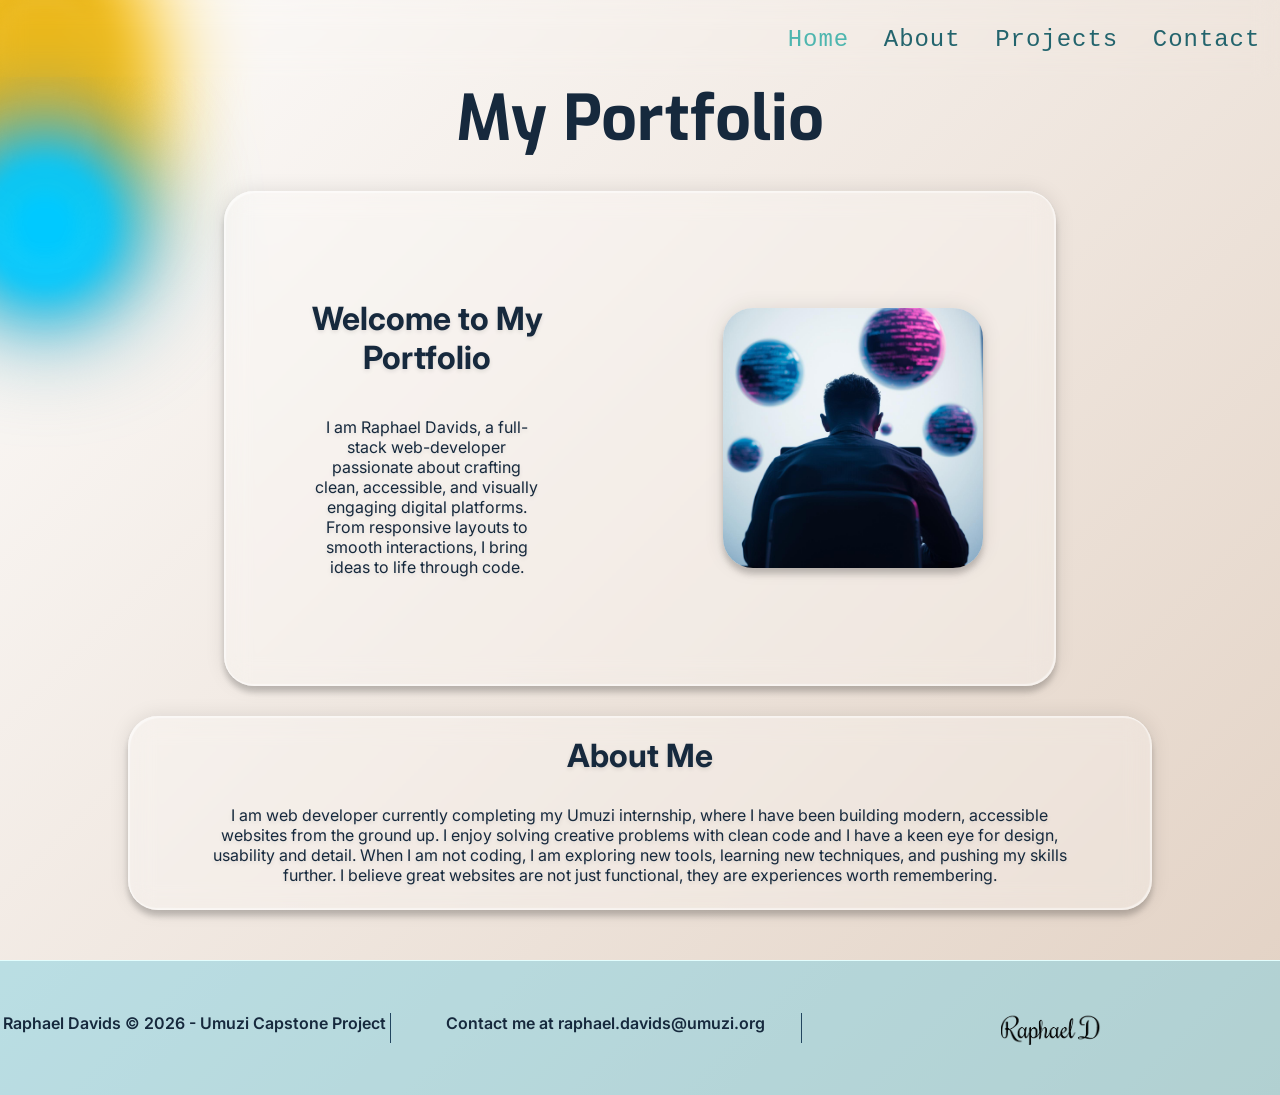
==== index.html @ e9decdb1 "All files as of 2026/04/01 -13h00" ====
<!doctype html>
<html lang="en">
  <head>
    <!-- Meta Tags -->
    <meta charset="UTF-8" />
    <meta name="viewport" content="width=device-width, initial-scale=1.0" />
    <meta
      name="description"
      content="Website portfolio template - A creative template showing a web developer crafting beautiful, functional digital designs"
    />
    <meta name="author" content="Raphael Davids" />

    <!-- Open Graph tags for social sharing -->
    <meta
      property="og:title"
      content="Raphael Davids | A website Portfolio Template"
    />
    <meta
      property="og:description"
      content="A template showcasing a creative web developer specialising in modern accesible websites"
    />
    <meta property="og:type" content="website" />

    <!-- Title and style links -->
    <title>Portfolio | Raphael Davids</title>
    <link rel="stylesheet" href="css/styles.css" />
  </head>
  <body>
    <!-- These divs are used only for background animation styling of orbs, only three are used to keep inline with the assignment requirements  -->
    <div class="orb-container" aria-hidden="true">
      <div class="orb" aria-hidden="true"></div>
      <div class="orb" aria-hidden="true"></div>
      <div class="orb" aria-hidden="true"></div>
    </div>
    <header>
      <nav aria-label="Main navigation">
        <ul role="list">
          <li>
            <a href="./index.html" class="active" aria-current="page">Home</a>
          </li>
          <li><a href="./about.html">About</a></li>
          <li><a href="./projects.html">Projects</a></li>
          <li><a href="./contact.html">Contact</a></li>
        </ul>
      </nav>
      <h1>My Portfolio</h1>
    </header>
    <main>
      <section class="hero glass">
        <h2>Welcome to My Portfolio</h2>
        <p>
          I am Raphael Davids, a full-stack web-developer passionate about
          crafting clean, accessible, and visually engaging digital platforms.
          From responsive layouts to smooth interactions, I bring ideas to life
          through code.
        </p>
        <img
          src="images/hero.jpg"
          alt="An image of an animated coder facing a laptop and floating code bubbles in the background"
        />
      </section>

      <section class="intro glass">
        <h2>About Me</h2>
        <p>
          I am web developer currently completing my Umuzi internship, where I
          have been building modern, accessible websites from the ground up. I
          enjoy solving creative problems with clean code and I have a keen eye
          for design, usability and detail. When I am not coding, I am exploring
          new tools, learning new techniques, and pushing my skills further. I
          believe great websites are not just functional, they are experiences
          worth remembering.
        </p>
      </section>
    </main>

    <footer>
      <p>Raphael Davids &copy; 2026 - Umuzi Capstone Project</p>
      <!-- Prettier ignore -->
      <a href="mailto:raphael.davids@umuzi.org">
        Contact me at raphael.davids@umuzi.org
      </a>
      <img src="./images/signature.png" alt="A signature of Raphael Davids" />
    </footer>
  </body>
</html>
---- css/styles.css ----
/* 
==========================
STYLESHEET FOR ALL PAGES 
==========================
*/

/*  FONT STYLING IMPORTS FROM GOOGLE FONTS */

@import url('https://fonts.googleapis.com/css2?family=Exo:ital,wght@0,100..900;1,100..900&family=Inter:ital,opsz,wght@0,14..32,100..900;1,14..32,100..900&display=swap');


/* ----------------------CSS ROOT PROPERTIES -----------------------------------*/
/* Root properties allows me to have a central place for basic styles like fonts and colors so that its easier to update my code and reduce repetitive code  */

:root {
    --color-bg: #e2fefe;
    --color-bg-linear: linear-gradient(135deg, #fdfcfb 0%, #e2d1c3 100%);

    --color-surface: #defcfc;
    --color-surface-alt: #79d1e2;
    --color-border: #22455f;
    --color-text: #16293D;
    --color-text-light: #9a9590;
    --color-accent: #4eb6af;
    --color-accent-dark: #23646d;
    --color-white: #f5f2eb;
    --color-alt: #ddbe7d;
    --color-error: #d9534f;
    --color-box-shadow: #010100;

    --glass-bg: rgb(255,255,255,0.25);
    --glass-bg-hover: rgba(36, 34, 32, 0.6);
    --glass-border: rgba(201, 168, 76, 0.15);
    --glass-border-hover: rgba(201,168, 76, 0.35);
    --glass-blur: blur(12px);
    --glass-shadow: 0 6px 6px rgb(0 0 0 / 20%), 0 0 20px rgb(0 0 0 / 10%);
    --glass-text-shadow: 0 2px 4px rgb(0 0 0 / 10%);


    --font-heading: "Exo", sans-serif;
    --font-body: "Inter", sans-serif;
    --font-mono: monospace;

}

/* CSS RESET & BASE STYLING */
/* Used to reset the styling to default so that it may be the same on all browsers */

*, *::after, *::before {
    box-sizing: border-box;
    margin: 0;
    padding: 0;
}

/* Scroll-Behaviour added for smooth anchor link navigation currently only on form submit  */
html{
    scroll-behavior: smooth;
    font-size: 16px;
}




body{
    background-image: var(--color-bg-linear);
    color: var(--color-text);
    font-family: var(--font-body);
    display: flex;
    flex-direction: column;
    min-height: 100vh;
    min-width: 300px;
}
/* Using a container with position fixed so that the orbs can move across the entire screen width and height and also overflow: hidden is used to prevent the orbs going off the screen and making the page extend further than what is intended. */
.orb-container{
    position: fixed;
    width: 100%;
    height: 100%;
    z-index: -5000;
    overflow: hidden;
}

.orb {
    width: 10vh;
    height: 10vh;
    border-radius: 50%;
    background: radial-gradient(circle, #00c9ff 0%, #00c9ff 60%, transparent 90%);
    box-shadow: 
            0 0 20px 20px #00c9ff, 
            0 0 60px 40px  #00c9ff,
            0 0 100px 60px  #55a6bd;

    filter: blur(10px);
    animation: orb-mover-1 35s alternate-reverse linear infinite  ;
}


.orb:nth-of-type(1) {
    width: 10vh;
    height: 10vh;
    border-radius: 50%;
    z-index: -5000;
    background: radial-gradient(circle, #e5b421 0%, #e5b421 60%, transparent 90%);
    box-shadow: 
            0 0 20px 20px #e5b421, 
            0 0 60px 40px  #e5b421,
            0 0 100px 60px  #ffc109;

    filter: blur(6px);
    animation: orb-mover-2 60s alternate-reverse linear infinite  ;
}

.orb:nth-of-type(2) {
    width: 10vh;
    height: 10vh;
    border-radius: 50%;
    z-index: -5000;
    background: radial-gradient(circle, #e5b421 0%, #e5b421 60%, transparent 90%);
    box-shadow: 
            0 0 20px 20px #e5b421, 
            0 0 60px 40px  #e5b421,
            0 0 100px 60px  #ffc109;

    filter: blur(6px);
    animation: orb-mover-3 30s alternate-reverse linear infinite  ;
}

@keyframes orb-mover-1 {
    0% { translate: 10vw 5vh;}
    15% { translate: 40vw 20vh;}
    30% { translate: 15vw 10vh;}
    45% { translate: 20vw 45vh;}
    60% { translate: 30vw 60vh;}
    75% { translate: 35vw 70vh;}
    90% { translate: 45vw 85vh;}
    100% { translate: 50vw 95vh;}
}

@keyframes orb-mover-2 {
    0% { translate: 80vw 15vh;}
    15% { translate: 50vw 5vh;}
    30% { translate: 20vw 30vh;}
    45% { translate: 65vw 55vh;}
    60% { translate: 10vw 75vh;}
    75% { translate: 45vw 60vh;}
    90% { translate: 75vw 85vh;}
    100% { translate: 15vw 95vh;}
}

@keyframes orb-mover-3 {
    0% { translate: 50vw 50vh;}
    15% { translate: 15vw 15vh;}
    30% { translate: 85vw 35vh;}
    45% { translate: 30vw 70vh;}
    60% { translate: 75vw 20vh;}
    75% { translate: 5vw 45vh;}
    90% { translate: 60vw 65vh;}
    100% { translate: 90vw 10vh;}
}


/* Using flex:1 so that <main> always fills out the entire space left over and footer is pushed to end */
main{
    flex: 1;
}

a{
    color: var(--color-text);
    text-decoration: none;
    font-family: var(--font-body);
}

h1 {
    font-family: var(--font-heading);
}

p {
    font-family: var(--font-body);
}




/* Defining glass look of containers so that I can just add the class where I need in the HTML */

.glass{
    position: relative;
    background: var(--glass-bg);
    backdrop-filter: var(--glass-blur);
    border: 1px rgba(201, 168 , 76, 0.15);
    box-shadow: 0 6px 6px rgb(0, 0 ,0 , 0.2), 0 0 20px rgba(0,0,0,0.1);
    text-shadow: var(--glass-text-shadow);
}

.glass::after {
    content: "";
    position: absolute;
    inset: 0;
    border-radius: inherit;
    box-shadow: inset 2px 2px 1px 0 rgba(255, 255, 255,0.5), inset -1px -1px 1px 1px rgb(255, 255, 255, 0.5);
    pointer-events: none;
  }

  /* pointer-events:none is used to allow click to propagate through the pseudo-element or else items in the overlay created by the pseudo-element wont be accessible */



/* ------------------------- HEADER & NAVIGATION ---------------------------------*/

 /* Small devices (Phones, 300px and up) - media query - for good responsiveness */
@media (min-width: 300px) {


 nav{
    position: sticky; 
    top: 0;
    z-index: 100;
    height: 8.5vh;
    backdrop-filter: var(--glass-blur);
    display: flex;
    justify-content: center;

 }

/* position: sticky is used to keep the nav bar at the top and a blur effect is used to blur content behind the nav bar */

 nav ul{
    display: flex;
    justify-content: space-evenly;
    align-items: center;
    min-width: 40vw;
    max-width: 80vw;
    list-style: none;
    font-size: 3.5vw;
    
 }

 nav ul a{
    color: var(--color-accent-dark);
    border-radius: 15px;
    transition: all 250ms ease-in-out;
    padding: 10px 15px;
    letter-spacing: 0.04em;
    font-family: var(--font-mono);
 }



 nav ul a:hover{
    color: var(--color-white);
    background-color: var(--color-surface-alt);
 }



 .active{
    color: var(--color-accent);

 }



 h1{
    text-align: center;
    font-size: 7Vh;
 }
 
}

/* Medium devices (tablets, 768px and up) - media query - for good responsiveness  */
@media (min-width: 768px) {

 nav{
    justify-content: flex-end;
    }
 nav ul{
    max-width: 50vw;
    font-size: 1.5rem;
    margin-right: 8vw;
    
 }
}

/* Large devices (desktops, 992px and up) - media query - for good responsiveness  */
@media (min-width: 992px) {

 nav ul{
    margin-right: 0;
    
 }
}



  



/* ----------------------------------- INDEX HTML -------------------------------------------- */

 /* Small devices (Phones, 300px and up) - media query - for good responsiveness */
@media (min-width: 300px) {
 .hero{
    display: grid;
    grid-template-columns: 1fr;
    grid-template-rows: repeat(3, auto);
    width: 75%;
    margin: 30px auto;
    height: auto;
    border-radius: 30px;
    gap: 20px;
 }


 .hero h2{
    grid-row: 1/2;
    padding-top: 20px;
    font-size: 2rem;
    text-align: center;
    width: 60%;
    align-self: center;
    justify-self: center;
 }

 .hero p {
    grid-row: 3/4;
    text-align: center;
    padding-bottom: 20px;
    width: 50%;
    align-self: center;
    justify-self: center;
    
 }

 .hero img {
    grid-row: 2/3;
    width: 64%;
    border-radius: 30px;
    box-shadow: var(--glass-shadow);
    transition: all 200ms ease-in-out;
    align-self: center;
    justify-self: center;
 }

 .hero img:hover{
    transform: rotate(10deg) translateY(-25px);
    cursor: pointer;
    z-index: -5;
 }


 .intro{
    width: 80%;
    display: flex;
    flex-direction: column;
    align-items: center;
    justify-content: center;
    gap: 10px;
    min-height: 18vh;
    margin: 10px auto;
    border-radius: 30px;

 }

 .intro h2{
    font-size: 2rem;
    text-align: center;
    margin: 20px 0;
 }

 .intro p{
    width: 85%;
    margin-bottom: 25px;
    text-align:center;
 }
 
}

/* Medium devices (tablets, 768px and up) - media query - for good responsiveness  */
@media (min-width: 768px) {
 .hero{
    display: grid;
    grid-template-columns: 1fr 1fr;
    grid-template-rows: repeat(4, 1fr);
    width: 65%;
    height: 55vh;
 }


 .hero h2{
    grid-column: 1/1;
    grid-row: 2/3;
    text-align: center;
    width: 60%;
 }

 .hero p {
    grid-column: 1/1;
    grid-row: 3/4;
    text-align: center;
    padding: 20px;
    width: 65%;
 }

 .hero img {
    grid-column: 2/3;
    grid-row: 1/5;
    min-width: 220px;
    max-width: 90%;
 }
}
  


/* --------------------------------------ABOUT.HTML ------------------------------------------------------- */

 /* Small devices (Phones, 300px and up) - media query - for good responsiveness */
@media (min-width: 300px) {
    
 .about-main{
    width: 75%;
    height: auto;
    margin: 30px auto;
    border-radius: 30px;
    padding-bottom: 30px;
    display: grid;
    grid-template-columns: 1fr;
    grid-template-rows: repeat(3, auto);
    align-content: center;
    gap: 10px;
 }

 .about-main h2{
    text-align: center;
    font-size:2.2rem;
    margin: 1vh;
    grid-row: 1/2;
 }

 .about-main img{
    grid-row: 2/3;
    width: 60%;
    object-fit: cover;
    border-radius: 20px;
    justify-self: center;
    align-self: center;
 }

 .about-main p{
    text-align: center;
    width: 70%;
    font-size:1rem;
    padding-top: 0.5vh;
    grid-row: 3/4;
    justify-self:  center;
 }

 .about-skills{
    width: 85%;
    margin: 30px auto;
    padding: 20px;
    border-radius: 30px;
    padding-bottom: 30px;
 }

 .about-skills h2{
    text-align: center;
    font-size:2.2rem;
    margin: 1vh;
 }

 /* Get the table to display and behave like a block elements so that flex properties can be used */

 #table{
    display: block;
    
 }       

 #table{
    margin: 50px auto;
    table-layout: fixed;
    width: 80%;
    text-align: center;
    border-collapse: separate;
    border-spacing: 10px;

    border-radius: 30px;
 }

 tr {
    display: flex;
    flex-wrap: wrap;
    justify-content: center;
    gap: 10px;
    margin-bottom: 10px;
 }

 th{
    padding: 30px 0 10px 0;
    font-size: 1.8rem;
 }


 td{
    flex: 1 1 auto;
    min-width: 120px;
    padding: 10px 30px;
 }


 .table-card{
    position: relative;
    height: 140px;
    border-radius: 20px;
    box-shadow: inset 4px 4px 8px rgba(26, 35, 50, 0.06), 
                inset -4px -4px 8px rgba(255, 255, 255, 0.9);
    padding: 10px;
    transition: all ease-in-out 250ms;
 }

 .table-card:hover{
    cursor: pointer;
    fill:#12fff7;
    box-shadow: inset -4px -4px 12px rgba(26, 35, 50, 0.06),
                inset 1px 1px 8px rgba(122, 244, 255, 0.9),
                inset 4px 4px 12px rgba(255, 255, 255, 0.9),
                inset -4px -4px 8px rgba(122, 244, 255, 0.9);

 } 

 /* Used a div here as my positioning context as using position:relative on the td elements are not providing reliable results in getting my images to change on the same position */

 .inner-table-card{
    position: relative;
    display: flex;
    flex-direction: column;
    align-items: center;
    justify-content: center;
    height: 100%;
 }

 #table img{
    height: 80px;
    display: block;
    margin: 0 auto ;

 }

 #table .table-card .icon-hovered{
    height: 60px;
 }

 .table-card .icon-static{
    opacity: 1;
    visibility: visible;
    transition: all 50ms ease-in-out;
 }

 .table-card .icon-hovered{
    position: absolute;
    top: 60%;
    left: 50%;
    transform: translate(-50%, -50%);
    opacity: 0;
    visibility: hidden;
    transition: all 50ms ease-in-out;
 }
 /* Position absolute used so that the .hovered element can occupy the same space in the document flow as .static for the transition effect */




 .table-card:hover .icon-hovered{
    opacity: 1;
    visibility: visible;
 }

 .table-card:hover .icon-static{
    opacity: 0;
    visibility: hidden;
 }
}

/* Medium devices (tablets, 768px and up) - media query - for good responsiveness  */
@media (min-width: 768px) {
 .about-main{
    max-height: 65vh;
    grid-template-columns: repeat(2, 1fr);
    grid-template-rows: repeat(5, 1fr);

 }

 .about-main h2{
    grid-column: 1/2;
    grid-row: 2/3;
    align-self: flex-end;
 }

 .about-main p{
    padding-top: 0.5vh;
    grid-column: 1/2;
    grid-row: 3/4;
    justify-self:  center;
  }

 .about-main img{
    grid-column: 2/3;
    grid-row: 1/7;
    width: 75%;
    max-height: 90%;
    justify-self: center;
    align-self: center;
 }

}
  


/* -------------------------------------PROJECTS HTML ----------------------------------------------------- */
/* Flex wrap and min-width handle the responsiveness of my project cards, so no media queries needed */
.projects{
    display: flex;
    width: 80%;
    min-height: 60vh;
    flex-wrap: wrap;
    gap: 20px;
    margin: 30px auto;
    justify-content: center;
    align-items: stretch;
}

.project-card {
    display: flex;
    flex-direction: column;
    padding: 20px;
    border-radius: 20px;
    min-width: 300px;
    min-height: 400px;
    max-width: 30%;
    transition: all 250ms ease-in-out;
}

.project-card:hover{
    cursor: pointer;
    scale: 1.05;
}

.project-card:hover h2{
    color: var(--color-accent);
}

.project-card h2{
    font-size: 1.8rem;
    padding-bottom: 20px;
    transition: all 250ms ease-in-out;


}


.project-card .hovered{
    position: absolute;
    left: 20px;
    opacity: 0;
    visibility: hidden;
    transition: all 450ms ease-in-out;

}
/* Position absolute used so that the .hovered element can occupy the same space in the document flow as .static for the transition effect */


.project-card:hover .static{

    opacity: 1;
    visibility: visible;
    transition: all 250ms ease-in-out;
}
.project-card:hover .hovered{
    opacity: 1;
    visibility: visible;
}

.project-card:hover .static{
    opacity: 0;
    visibility: hidden;
}


.project-card img{
    width: 105%;
    height: 50%;
    object-fit: fill;
    align-self: center;
    border-radius: 5px;
    box-shadow: var(--glass-shadow);
}

.project-card p{
    text-align: center;
    margin-top: 40px;
    text-wrap: wrap;
}




/* ----------------------------------- CONTACT HTML -------------------------------------------- */

 /* Small devices (Phones, 300px and up) - media query - for good responsiveness */
@media (min-width:300px) {


 
.contact{
    display: grid;
    grid-template-columns: 1fr;
    grid-template-rows: auto auto auto auto;
    width: 80%;
    margin: 0  auto 2vh;
    height: auto;
    border-radius: 30px;
    margin-top: 25px;
}

.contact h2{
    grid-column: 1/2;
    grid-row: 1/2;
    font-size: 2rem;
    text-align: center;
    width: 60%;
    margin: 10px auto;
}

.contact h2:last-of-type{
    grid-column: 1/2;
    grid-row: 3/4;
    font-size: 2rem;
    text-align: center;
    width: 70%;
    margin: 10px auto;
}

form{
    display: flex;
    flex-direction: column;
    width: 70%;
    align-self: center;
    justify-self: center;
    grid-column: 1/2;
    grid-row: 2/2;

}

.contact img{
    grid-column: 1/2;
    grid-row: 3/4;
    min-width: 40%;
    max-width: 90%;
    height: 95%;
    /* margin: 20px auto; */
    border-radius: 30px;
    box-shadow: var(--glass-shadow);
    align-self: center;
    justify-self: center;
    display: none;
}

label{
    font-size: 1rem;
    margin-top: 3px;
}

input, select{
  background: #e0ddee;
  padding: 10px;
  padding-left: 20px;
  height: 40px;
  font-size: 14px;
  border-radius: 50px;
  border: none;
  box-shadow: inset 4px 4px 8px rgba(26, 35, 50, 0.06), 
              inset -4px -4px 8px rgba(255, 255, 255, 0.9);
  margin: 5px 0;

}

select {
    cursor: pointer;
    padding: 0 15px;
    padding-right: 20px;
    color: var(--color-text);

}

textarea {
  background: #e0ddee;
  padding: 15px 10px 15px 20px;
  height: auto;
  min-height: 70px;
  resize: vertical;
  font-size: 14px;
  font-family: var(--font-body);
  border-radius: 20px;
  border: none;
  box-shadow: inset 4px 4px 8px rgba(26, 35, 50, 0.06), 
              inset -4px -4px 8px rgba(255, 255, 255, 0.9);
  margin: 5px 0;
}

input:focus, textarea:focus, select:focus{
  border:none;
  outline: none;
  box-shadow: inset 4px 4px 6px rgba(26, 35, 50, 0.06), 
              inset -4px -4px 6px rgba(255, 255, 255, 0.9),
              0 0 0 4px rgba(2, 239, 243, 0.2);
}

.contact button{
  margin: 20px 0;
  background: linear-gradient(145deg, var(--color-accent-dark), var(--color-accent) , var(--color-accent-dark));
  background-position: right;
  background-size: 200% 200%;
  color: var(--color-bg);
  padding: 14px 32px;
  font-size: 16px;
  font-weight: var(--font-weight-semibold);
  font-family: var(--font-body);
  border: none;
  border-radius: 50px;
  cursor: pointer;
  transition: all var(--transition-base);
  box-shadow: 6px 6px 12px rgba(26, 35, 50, 0.15), 
              -6px -6px 12px rgba(255, 255, 255, 0.7);
  width: 100%;
  letter-spacing: 0.5px;
  transition: all 250ms ease-in-out;
}

.contact button:hover{
    background-position: left;
    transform: scaleY(1.1);
}

.required-mark{
    color: var(--color-error);
}

address {
    width: 70%;
    align-self: center;
    justify-self: center;
}

address li {
    padding: 0;
    list-style: none;
    border-radius: 50px;
    box-shadow: inset 4px 4px 8px rgba(26, 35, 50, 0.06), 
                inset -4px -4px 8px rgba(255, 255, 255, 0.9);
    margin: 22px 0;
    background: linear-gradient(145deg, #e2d1c3b4, #fdfcfb9e , #e2d1c3b4);
    background-position: right;
    background-size: 150% 150%;
    transition: all 200ms ease-in-out;
}

address li:not(:first-of-type){
    margin-top: 30px;
}

address li:hover{
    background-position: left;
}

address li a {
    display: block;
    font-size: 0.9rem;
    width: 100%;
    height: 100%;
    padding: 15px 10px;
    text-align: center;
}

}

/* Medium devices (tablets, 768px and up) - media query - for good responsiveness  */
@media (min-width: 768px) {

 .contact{
    grid-template-columns: 1fr 1.25fr 1fr;
    grid-template-rows: auto 1fr auto;
    width: 85%;
    min-height: 60vh;
 }

 .contact h2{
    margin-top: 20px;
    grid-column: 1/1;
    grid-row: 1/2;
 }

  .contact h2:last-of-type{
    margin-top: 20px;
    width: 80%;
    grid-column: 3/4;
    grid-row: 1/2;
 }

 form{
    grid-column: 1/1;
    grid-row: 2/3;
    margin-top: 10px;
 }

 .contact img{
    grid-column: 2/2;
    grid-row: 1/4;
    display: block;
 }

 address{
    grid-column: 3/4;
    grid-row: 2/3;
    align-self: flex-start;
 }

}

/* Large devices (desktops, 992px and up) - media query - for good responsiveness  */
@media (min-width: 992px) {

 .contact{
    width: 85%;
 }

}


/* FOOTER STYLING ALL PAGES */
/* Display flex is used with flex wrap so no need for media queries to handle responsiveness*/
footer{
    width: 100%;
    margin-top: 40px;
    height: 15vh;
    background-color: #79d0e275;
    border-top: 1px solid var(--color-bg) ;
    display: flex;
    flex-wrap: wrap;
    align-items: center;
    justify-content: space-evenly;
    gap: 20px;
}

footer p, footer a{
    width: 20%;
    font-weight: 600;
    text-align: center;
    vertical-align:middle;
    border-right: 1px solid var(--color-border);
    height: 30px;
    flex: 1;
    min-width: 200px;
}

 footer a:hover{
    color: var(--color-accent-dark);
    text-decoration: underline;
 }

footer img{
    flex: 1;
    max-width: 100px;
    margin: 0 14% 0 14%;
}
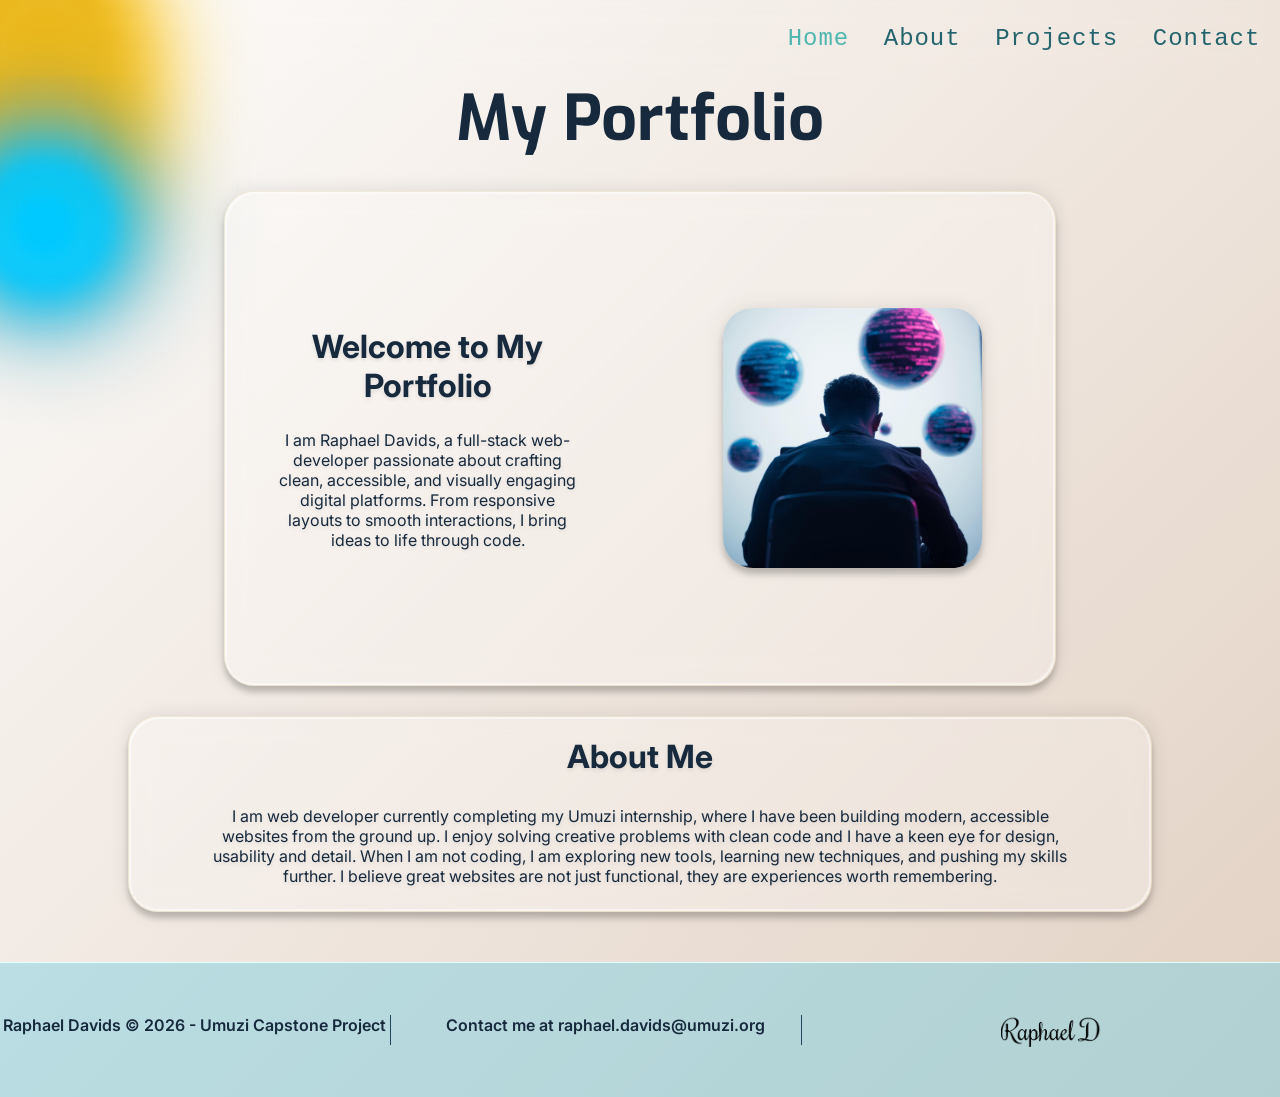
==== commit 19eaf0ef: "Fixed redundant Aria labels on ul and required tags, also fixed grid declarations and border shortha" ====
--- a/index.html
+++ b/index.html
@@ -34,7 +34,7 @@
     </div>
     <header>
       <nav aria-label="Main navigation">
-        <ul role="list">
+        <ul >
           <li>
             <a href="./index.html" class="active" aria-current="page">Home</a>
           </li>
--- a/css/styles.css
+++ b/css/styles.css
@@ -6,224 +6,262 @@
 
 /*  FONT STYLING IMPORTS FROM GOOGLE FONTS */
 
-@import url('https://fonts.googleapis.com/css2?family=Exo:ital,wght@0,100..900;1,100..900&family=Inter:ital,opsz,wght@0,14..32,100..900;1,14..32,100..900&display=swap');
-
+@import url("https://fonts.googleapis.com/css2?family=Exo:ital,wght@0,100..900;1,100..900&family=Inter:ital,opsz,wght@0,14..32,100..900;1,14..32,100..900&display=swap");
 
 /* ----------------------CSS ROOT PROPERTIES -----------------------------------*/
 /* Root properties allows me to have a central place for basic styles like fonts and colors so that its easier to update my code and reduce repetitive code  */
 
 :root {
-    --color-bg: #e2fefe;
-    --color-bg-linear: linear-gradient(135deg, #fdfcfb 0%, #e2d1c3 100%);
-
-    --color-surface: #defcfc;
-    --color-surface-alt: #79d1e2;
-    --color-border: #22455f;
-    --color-text: #16293D;
-    --color-text-light: #9a9590;
-    --color-accent: #4eb6af;
-    --color-accent-dark: #23646d;
-    --color-white: #f5f2eb;
-    --color-alt: #ddbe7d;
-    --color-error: #d9534f;
-    --color-box-shadow: #010100;
-
-    --glass-bg: rgb(255,255,255,0.25);
-    --glass-bg-hover: rgba(36, 34, 32, 0.6);
-    --glass-border: rgba(201, 168, 76, 0.15);
-    --glass-border-hover: rgba(201,168, 76, 0.35);
-    --glass-blur: blur(12px);
-    --glass-shadow: 0 6px 6px rgb(0 0 0 / 20%), 0 0 20px rgb(0 0 0 / 10%);
-    --glass-text-shadow: 0 2px 4px rgb(0 0 0 / 10%);
-
-
-    --font-heading: "Exo", sans-serif;
-    --font-body: "Inter", sans-serif;
-    --font-mono: monospace;
-
+  --color-bg: #e2fefe;
+  --color-bg-linear: linear-gradient(135deg, #fdfcfb 0%, #e2d1c3 100%);
+
+  --color-surface: #defcfc;
+  --color-surface-alt: #79d1e2;
+  --color-border: #22455f;
+  --color-text: #16293d;
+  --color-text-light: #9a9590;
+  --color-accent: #4eb6af;
+  --color-accent-dark: #23646d;
+  --color-white: #f5f2eb;
+  --color-alt: #ddbe7d;
+  --color-error: #d9534f;
+  --color-box-shadow: #010100;
+
+  --glass-bg: rgb(255, 255, 255, 0.25);
+  --glass-bg-hover: rgba(36, 34, 32, 0.6);
+  --glass-border: rgba(201, 168, 76, 0.15);
+  --glass-border-hover: rgba(201, 168, 76, 0.35);
+  --glass-blur: blur(12px);
+  --glass-shadow: 0 6px 6px rgb(0 0 0 / 20%), 0 0 20px rgb(0 0 0 / 10%);
+  --glass-text-shadow: 0 2px 4px rgb(0 0 0 / 10%);
+
+  --font-heading: "Exo", sans-serif;
+  --font-body: "Inter", sans-serif;
+  --font-mono: monospace;
 }
 
 /* CSS RESET & BASE STYLING */
 /* Used to reset the styling to default so that it may be the same on all browsers */
 
-*, *::after, *::before {
-    box-sizing: border-box;
-    margin: 0;
-    padding: 0;
+*,
+*::after,
+*::before {
+  box-sizing: border-box;
+  margin: 0;
+  padding: 0;
 }
 
 /* Scroll-Behaviour added for smooth anchor link navigation currently only on form submit  */
-html{
-    scroll-behavior: smooth;
-    font-size: 16px;
-}
-
-
-
-
-body{
-    background-image: var(--color-bg-linear);
-    color: var(--color-text);
-    font-family: var(--font-body);
-    display: flex;
-    flex-direction: column;
-    min-height: 100vh;
-    min-width: 300px;
+html {
+  scroll-behavior: smooth;
+  font-size: 16px;
+}
+
+body {
+  background-image: var(--color-bg-linear);
+  color: var(--color-text);
+  font-family: var(--font-body);
+  display: flex;
+  flex-direction: column;
+  min-height: 100vh;
+  min-width: 300px;
 }
 /* Using a container with position fixed so that the orbs can move across the entire screen width and height and also overflow: hidden is used to prevent the orbs going off the screen and making the page extend further than what is intended. */
-.orb-container{
-    position: fixed;
-    width: 100%;
-    height: 100%;
-    z-index: -5000;
-    overflow: hidden;
+.orb-container {
+  position: fixed;
+  width: 100%;
+  height: 100%;
+  z-index: -5000;
+  overflow: hidden;
 }
 
 .orb {
-    width: 10vh;
-    height: 10vh;
-    border-radius: 50%;
-    background: radial-gradient(circle, #00c9ff 0%, #00c9ff 60%, transparent 90%);
-    box-shadow: 
-            0 0 20px 20px #00c9ff, 
-            0 0 60px 40px  #00c9ff,
-            0 0 100px 60px  #55a6bd;
-
-    filter: blur(10px);
-    animation: orb-mover-1 35s alternate-reverse linear infinite  ;
-}
-
+  width: 10vh;
+  height: 10vh;
+  border-radius: 50%;
+  background: radial-gradient(circle, #00c9ff 0%, #00c9ff 60%, transparent 90%);
+  box-shadow:
+    0 0 20px 20px #00c9ff,
+    0 0 60px 40px #00c9ff,
+    0 0 100px 60px #55a6bd;
+
+  filter: blur(10px);
+  animation: orb-mover-1 35s alternate-reverse linear infinite;
+}
 
 .orb:nth-of-type(1) {
-    width: 10vh;
-    height: 10vh;
-    border-radius: 50%;
-    z-index: -5000;
-    background: radial-gradient(circle, #e5b421 0%, #e5b421 60%, transparent 90%);
-    box-shadow: 
-            0 0 20px 20px #e5b421, 
-            0 0 60px 40px  #e5b421,
-            0 0 100px 60px  #ffc109;
-
-    filter: blur(6px);
-    animation: orb-mover-2 60s alternate-reverse linear infinite  ;
+  width: 10vh;
+  height: 10vh;
+  border-radius: 50%;
+  z-index: -5000;
+  background: radial-gradient(circle, #e5b421 0%, #e5b421 60%, transparent 90%);
+  box-shadow:
+    0 0 20px 20px #e5b421,
+    0 0 60px 40px #e5b421,
+    0 0 100px 60px #ffc109;
+
+  filter: blur(6px);
+  animation: orb-mover-2 60s alternate-reverse linear infinite;
 }
 
 .orb:nth-of-type(2) {
-    width: 10vh;
-    height: 10vh;
-    border-radius: 50%;
-    z-index: -5000;
-    background: radial-gradient(circle, #e5b421 0%, #e5b421 60%, transparent 90%);
-    box-shadow: 
-            0 0 20px 20px #e5b421, 
-            0 0 60px 40px  #e5b421,
-            0 0 100px 60px  #ffc109;
-
-    filter: blur(6px);
-    animation: orb-mover-3 30s alternate-reverse linear infinite  ;
+  width: 10vh;
+  height: 10vh;
+  border-radius: 50%;
+  z-index: -5000;
+  background: radial-gradient(circle, #e5b421 0%, #e5b421 60%, transparent 90%);
+  box-shadow:
+    0 0 20px 20px #e5b421,
+    0 0 60px 40px #e5b421,
+    0 0 100px 60px #ffc109;
+
+  filter: blur(6px);
+  animation: orb-mover-3 30s alternate-reverse linear infinite;
 }
 
 @keyframes orb-mover-1 {
-    0% { translate: 10vw 5vh;}
-    15% { translate: 40vw 20vh;}
-    30% { translate: 15vw 10vh;}
-    45% { translate: 20vw 45vh;}
-    60% { translate: 30vw 60vh;}
-    75% { translate: 35vw 70vh;}
-    90% { translate: 45vw 85vh;}
-    100% { translate: 50vw 95vh;}
+  0% {
+    translate: 10vw 5vh;
+  }
+  15% {
+    translate: 40vw 20vh;
+  }
+  30% {
+    translate: 15vw 10vh;
+  }
+  45% {
+    translate: 20vw 45vh;
+  }
+  60% {
+    translate: 30vw 60vh;
+  }
+  75% {
+    translate: 35vw 70vh;
+  }
+  90% {
+    translate: 45vw 85vh;
+  }
+  100% {
+    translate: 50vw 95vh;
+  }
 }
 
 @keyframes orb-mover-2 {
-    0% { translate: 80vw 15vh;}
-    15% { translate: 50vw 5vh;}
-    30% { translate: 20vw 30vh;}
-    45% { translate: 65vw 55vh;}
-    60% { translate: 10vw 75vh;}
-    75% { translate: 45vw 60vh;}
-    90% { translate: 75vw 85vh;}
-    100% { translate: 15vw 95vh;}
+  0% {
+    translate: 80vw 15vh;
+  }
+  15% {
+    translate: 50vw 5vh;
+  }
+  30% {
+    translate: 20vw 30vh;
+  }
+  45% {
+    translate: 65vw 55vh;
+  }
+  60% {
+    translate: 10vw 75vh;
+  }
+  75% {
+    translate: 45vw 60vh;
+  }
+  90% {
+    translate: 75vw 85vh;
+  }
+  100% {
+    translate: 15vw 95vh;
+  }
 }
 
 @keyframes orb-mover-3 {
-    0% { translate: 50vw 50vh;}
-    15% { translate: 15vw 15vh;}
-    30% { translate: 85vw 35vh;}
-    45% { translate: 30vw 70vh;}
-    60% { translate: 75vw 20vh;}
-    75% { translate: 5vw 45vh;}
-    90% { translate: 60vw 65vh;}
-    100% { translate: 90vw 10vh;}
-}
-
+  0% {
+    translate: 50vw 50vh;
+  }
+  15% {
+    translate: 15vw 15vh;
+  }
+  30% {
+    translate: 85vw 35vh;
+  }
+  45% {
+    translate: 30vw 70vh;
+  }
+  60% {
+    translate: 75vw 20vh;
+  }
+  75% {
+    translate: 5vw 45vh;
+  }
+  90% {
+    translate: 60vw 65vh;
+  }
+  100% {
+    translate: 90vw 10vh;
+  }
+}
 
 /* Using flex:1 so that <main> always fills out the entire space left over and footer is pushed to end */
-main{
-    flex: 1;
-}
-
-a{
-    color: var(--color-text);
-    text-decoration: none;
-    font-family: var(--font-body);
+main {
+  flex: 1;
+}
+
+a {
+  color: var(--color-text);
+  text-decoration: none;
+  font-family: var(--font-body);
 }
 
 h1 {
-    font-family: var(--font-heading);
+  font-family: var(--font-heading);
 }
 
 p {
-    font-family: var(--font-body);
-}
-
-
-
+  font-family: var(--font-body);
+}
 
 /* Defining glass look of containers so that I can just add the class where I need in the HTML */
 
-.glass{
-    position: relative;
-    background: var(--glass-bg);
-    backdrop-filter: var(--glass-blur);
-    border: 1px rgba(201, 168 , 76, 0.15);
-    box-shadow: 0 6px 6px rgb(0, 0 ,0 , 0.2), 0 0 20px rgba(0,0,0,0.1);
-    text-shadow: var(--glass-text-shadow);
+.glass {
+  position: relative;
+  background: var(--glass-bg);
+  backdrop-filter: var(--glass-blur);
+  border: 1px solid rgba(201, 168, 76, 0.15);
+  box-shadow:
+    0 6px 6px rgb(0, 0, 0, 0.2),
+    0 0 20px rgba(0, 0, 0, 0.1);
+  text-shadow: var(--glass-text-shadow);
 }
 
 .glass::after {
-    content: "";
-    position: absolute;
-    inset: 0;
-    border-radius: inherit;
-    box-shadow: inset 2px 2px 1px 0 rgba(255, 255, 255,0.5), inset -1px -1px 1px 1px rgb(255, 255, 255, 0.5);
-    pointer-events: none;
-  }
-
-  /* pointer-events:none is used to allow click to propagate through the pseudo-element or else items in the overlay created by the pseudo-element wont be accessible */
-
-
+  content: "";
+  position: absolute;
+  inset: 0;
+  border-radius: inherit;
+  box-shadow:
+    inset 2px 2px 1px 0 rgba(255, 255, 255, 0.5),
+    inset -1px -1px 1px 1px rgb(255, 255, 255, 0.5);
+  pointer-events: none;
+}
+
+/* pointer-events:none is used to allow click to propagate through the pseudo-element or else items in the overlay created by the pseudo-element wont be accessible */
 
 /* ------------------------- HEADER & NAVIGATION ---------------------------------*/
 
- /* Small devices (Phones, 300px and up) - media query - for good responsiveness */
+/* Small devices (Phones, 300px and up) - media query - for good responsiveness */
 @media (min-width: 300px) {
-
-
- nav{
-    position: sticky; 
+  nav {
+    position: sticky;
     top: 0;
     z-index: 100;
     height: 8.5vh;
     backdrop-filter: var(--glass-blur);
     display: flex;
     justify-content: center;
-
- }
-
-/* position: sticky is used to keep the nav bar at the top and a blur effect is used to blur content behind the nav bar */
-
- nav ul{
+  }
+
+  /* position: sticky is used to keep the nav bar at the top and a blur effect is used to blur content behind the nav bar */
+
+  nav ul {
     display: flex;
     justify-content: space-evenly;
     align-items: center;
@@ -231,75 +269,67 @@
     max-width: 80vw;
     list-style: none;
     font-size: 3.5vw;
-    
- }
-
- nav ul a{
+  }
+
+  nav ul a {
+    display: inline-block;
     color: var(--color-accent-dark);
     border-radius: 15px;
     transition: all 250ms ease-in-out;
     padding: 10px 15px;
     letter-spacing: 0.04em;
     font-family: var(--font-mono);
- }
-
-
-
- nav ul a:hover{
+  }
+
+  nav ul a:hover {
     color: var(--color-white);
     background-color: var(--color-surface-alt);
- }
-
-
-
- .active{
+  }
+
+  nav ul a:active {
+    box-shadow:
+      inset -3px -3px 4px rgba(26, 35, 50, 0.181),
+      inset 2px 3px 4px rgba(26, 35, 50, 0.508);
+    transform: translate(1px, 1.5px) scale(0.95);
+    transition:
+      transform 20ms ease-out,
+      box-shadow 20ms ease-out;
+  }
+
+  .active {
     color: var(--color-accent);
-
- }
-
-
-
- h1{
-    text-align: center;
-    font-size: 7Vh;
- }
- 
+  }
+
+  h1 {
+    text-align: center;
+    font-size: 7vh;
+  }
 }
 
 /* Medium devices (tablets, 768px and up) - media query - for good responsiveness  */
 @media (min-width: 768px) {
-
- nav{
+  nav {
     justify-content: flex-end;
-    }
- nav ul{
+  }
+  nav ul {
     max-width: 50vw;
     font-size: 1.5rem;
     margin-right: 8vw;
-    
- }
+  }
 }
 
 /* Large devices (desktops, 992px and up) - media query - for good responsiveness  */
 @media (min-width: 992px) {
-
- nav ul{
+  nav ul {
     margin-right: 0;
-    
- }
-}
-
-
-
-  
-
-
+  }
+}
 
 /* ----------------------------------- INDEX HTML -------------------------------------------- */
 
- /* Small devices (Phones, 300px and up) - media query - for good responsiveness */
+/* Small devices (Phones, 300px and up) - media query - for good responsiveness */
 @media (min-width: 300px) {
- .hero{
+  .hero {
     display: grid;
     grid-template-columns: 1fr;
     grid-template-rows: repeat(3, auto);
@@ -308,10 +338,9 @@
     height: auto;
     border-radius: 30px;
     gap: 20px;
- }
-
-
- .hero h2{
+  }
+
+  .hero h2 {
     grid-row: 1/2;
     padding-top: 20px;
     font-size: 2rem;
@@ -319,19 +348,18 @@
     width: 60%;
     align-self: center;
     justify-self: center;
- }
-
- .hero p {
+  }
+
+  .hero p {
     grid-row: 3/4;
     text-align: center;
     padding-bottom: 20px;
     width: 50%;
     align-self: center;
     justify-self: center;
-    
- }
-
- .hero img {
+  }
+
+  .hero img {
     grid-row: 2/3;
     width: 64%;
     border-radius: 30px;
@@ -339,16 +367,15 @@
     transition: all 200ms ease-in-out;
     align-self: center;
     justify-self: center;
- }
-
- .hero img:hover{
+  }
+
+  .hero img:hover {
     transform: rotate(10deg) translateY(-25px);
     cursor: pointer;
     z-index: -5;
- }
-
-
- .intro{
+  }
+
+  .intro {
     width: 80%;
     display: flex;
     flex-direction: column;
@@ -358,65 +385,70 @@
     min-height: 18vh;
     margin: 10px auto;
     border-radius: 30px;
-
- }
-
- .intro h2{
+  }
+
+  .intro h2 {
     font-size: 2rem;
     text-align: center;
     margin: 20px 0;
- }
-
- .intro p{
+  }
+
+  .intro p {
     width: 85%;
     margin-bottom: 25px;
-    text-align:center;
- }
- 
+    text-align: center;
+  }
 }
 
 /* Medium devices (tablets, 768px and up) - media query - for good responsiveness  */
 @media (min-width: 768px) {
- .hero{
+  .hero {
+    display: grid;
+    grid-template-columns: 1fr 1fr;
+    grid-template-rows: repeat(4, 1fr);
+    width: 65%;
+    height: 65vh;
+  }
+
+  .hero h2 {
+    grid-column: 1/2;
+    grid-row: 2/3;
+    text-align: center;
+    width: 60%;
+  }
+
+  .hero p {
+    grid-column: 1/2;
+    grid-row: 3/4;
+    text-align: center;
+    padding: 5px 0 20px 0;
+    width: 75%;
+  }
+
+  .hero img {
+    grid-column: 2/3;
+    grid-row: 1/5;
+    min-width: 220px;
+    max-width: 90%;
+  }
+}
+
+/* Large devices (laptops, 992px and up) - media query - for good responsiveness  */
+@media (min-width: 992px) {
+  .hero {
     display: grid;
     grid-template-columns: 1fr 1fr;
     grid-template-rows: repeat(4, 1fr);
     width: 65%;
     height: 55vh;
- }
-
-
- .hero h2{
-    grid-column: 1/1;
-    grid-row: 2/3;
-    text-align: center;
-    width: 60%;
- }
-
- .hero p {
-    grid-column: 1/1;
-    grid-row: 3/4;
-    text-align: center;
-    padding: 20px;
-    width: 65%;
- }
-
- .hero img {
-    grid-column: 2/3;
-    grid-row: 1/5;
-    min-width: 220px;
-    max-width: 90%;
- }
-}
-  
-
+  }
+}
 
 /* --------------------------------------ABOUT.HTML ------------------------------------------------------- */
 
- /* Small devices (Phones, 300px and up) - media query - for good responsiveness */
+/* Small devices (Phones, 300px and up) - media query - for good responsiveness */
 @media (min-width: 300px) {
-    
- .about-main{
+  .about-main {
     width: 75%;
     height: auto;
     margin: 30px auto;
@@ -427,135 +459,131 @@
     grid-template-rows: repeat(3, auto);
     align-content: center;
     gap: 10px;
- }
-
- .about-main h2{
-    text-align: center;
-    font-size:2.2rem;
+  }
+
+  .about-main h2 {
+    text-align: center;
+    font-size: 2.2rem;
     margin: 1vh;
     grid-row: 1/2;
- }
-
- .about-main img{
+  }
+
+  .about-main img {
     grid-row: 2/3;
     width: 60%;
     object-fit: cover;
     border-radius: 20px;
     justify-self: center;
     align-self: center;
- }
-
- .about-main p{
+  }
+
+  .about-main p {
     text-align: center;
     width: 70%;
-    font-size:1rem;
+    font-size: 1rem;
     padding-top: 0.5vh;
     grid-row: 3/4;
-    justify-self:  center;
- }
-
- .about-skills{
+    justify-self: center;
+  }
+
+  .about-skills {
     width: 85%;
     margin: 30px auto;
     padding: 20px;
     border-radius: 30px;
     padding-bottom: 30px;
- }
-
- .about-skills h2{
-    text-align: center;
-    font-size:2.2rem;
+  }
+
+  .about-skills h2 {
+    text-align: center;
+    font-size: 2.2rem;
     margin: 1vh;
- }
-
- /* Get the table to display and behave like a block elements so that flex properties can be used */
-
- #table{
+  }
+
+  /* Get the table to display and behave like a block elements so that flex properties can be used */
+
+  #table {
     display: block;
-    
- }       
-
- #table{
+  }
+
+  #table {
     margin: 50px auto;
     table-layout: fixed;
     width: 80%;
     text-align: center;
     border-collapse: separate;
     border-spacing: 10px;
-
     border-radius: 30px;
- }
-
- tr {
+  }
+
+  tr {
     display: flex;
     flex-wrap: wrap;
     justify-content: center;
     gap: 10px;
     margin-bottom: 10px;
- }
-
- th{
+  }
+
+  th {
     padding: 30px 0 10px 0;
     font-size: 1.8rem;
- }
-
-
- td{
+  }
+
+  td {
     flex: 1 1 auto;
     min-width: 120px;
     padding: 10px 30px;
- }
-
-
- .table-card{
+  }
+
+  .table-card {
     position: relative;
     height: 140px;
     border-radius: 20px;
-    box-shadow: inset 4px 4px 8px rgba(26, 35, 50, 0.06), 
-                inset -4px -4px 8px rgba(255, 255, 255, 0.9);
+    box-shadow:
+      inset 4px 4px 8px rgba(26, 35, 50, 0.06),
+      inset -4px -4px 8px rgba(255, 255, 255, 0.9);
     padding: 10px;
     transition: all ease-in-out 250ms;
- }
-
- .table-card:hover{
+  }
+
+  .table-card:hover {
     cursor: pointer;
-    fill:#12fff7;
-    box-shadow: inset -4px -4px 12px rgba(26, 35, 50, 0.06),
-                inset 1px 1px 8px rgba(122, 244, 255, 0.9),
-                inset 4px 4px 12px rgba(255, 255, 255, 0.9),
-                inset -4px -4px 8px rgba(122, 244, 255, 0.9);
-
- } 
-
- /* Used a div here as my positioning context as using position:relative on the td elements are not providing reliable results in getting my images to change on the same position */
-
- .inner-table-card{
+    fill: #12fff7;
+    box-shadow:
+      inset -4px -4px 12px rgba(26, 35, 50, 0.06),
+      inset 1px 1px 8px rgba(122, 244, 255, 0.9),
+      inset 4px 4px 12px rgba(255, 255, 255, 0.9),
+      inset -4px -4px 8px rgba(122, 244, 255, 0.9);
+  }
+
+  /* Used a div here as my positioning context as using position:relative on the td elements are not providing reliable results in getting my images to change on the same position */
+
+  .inner-table-card {
     position: relative;
     display: flex;
     flex-direction: column;
     align-items: center;
     justify-content: center;
     height: 100%;
- }
-
- #table img{
+  }
+
+  #table img {
     height: 80px;
     display: block;
-    margin: 0 auto ;
-
- }
-
- #table .table-card .icon-hovered{
+    margin: 0 auto;
+  }
+
+  #table .table-card .icon-hovered {
     height: 60px;
- }
-
- .table-card .icon-static{
+  }
+
+  .table-card .icon-static {
     opacity: 1;
     visibility: visible;
     transition: all 50ms ease-in-out;
- }
-
- .table-card .icon-hovered{
+  }
+
+  .table-card .icon-hovered {
     position: absolute;
     top: 60%;
     left: 50%;
@@ -563,183 +591,163 @@
     opacity: 0;
     visibility: hidden;
     transition: all 50ms ease-in-out;
- }
- /* Position absolute used so that the .hovered element can occupy the same space in the document flow as .static for the transition effect */
-
-
-
-
- .table-card:hover .icon-hovered{
+  }
+  /* Position absolute used so that the .hovered element can occupy the same space in the document flow as .static for the transition effect */
+
+  .table-card:hover .icon-hovered {
     opacity: 1;
     visibility: visible;
- }
-
- .table-card:hover .icon-static{
+  }
+
+  .table-card:hover .icon-static {
     opacity: 0;
     visibility: hidden;
- }
+  }
 }
 
 /* Medium devices (tablets, 768px and up) - media query - for good responsiveness  */
 @media (min-width: 768px) {
- .about-main{
+  .about-main {
     max-height: 65vh;
     grid-template-columns: repeat(2, 1fr);
     grid-template-rows: repeat(5, 1fr);
-
- }
-
- .about-main h2{
+  }
+
+  .about-main h2 {
     grid-column: 1/2;
     grid-row: 2/3;
     align-self: flex-end;
- }
-
- .about-main p{
+  }
+
+  .about-main p {
     padding-top: 0.5vh;
     grid-column: 1/2;
     grid-row: 3/4;
-    justify-self:  center;
-  }
-
- .about-main img{
+    justify-self: center;
+  }
+
+  .about-main img {
     grid-column: 2/3;
     grid-row: 1/7;
     width: 75%;
     max-height: 90%;
     justify-self: center;
     align-self: center;
- }
-
-}
-  
-
+  }
+}
 
 /* -------------------------------------PROJECTS HTML ----------------------------------------------------- */
 /* Flex wrap and min-width handle the responsiveness of my project cards, so no media queries needed */
-.projects{
-    display: flex;
-    width: 80%;
-    min-height: 60vh;
-    flex-wrap: wrap;
-    gap: 20px;
-    margin: 30px auto;
-    justify-content: center;
-    align-items: stretch;
+.projects {
+  display: flex;
+  width: 80%;
+  min-height: 60vh;
+  flex-wrap: wrap;
+  gap: 20px;
+  margin: 30px auto;
+  justify-content: center;
+  align-items: stretch;
 }
 
 .project-card {
-    display: flex;
-    flex-direction: column;
-    padding: 20px;
-    border-radius: 20px;
-    min-width: 300px;
-    min-height: 400px;
-    max-width: 30%;
-    transition: all 250ms ease-in-out;
-}
-
-.project-card:hover{
-    cursor: pointer;
-    scale: 1.05;
-}
-
-.project-card:hover h2{
-    color: var(--color-accent);
-}
-
-.project-card h2{
-    font-size: 1.8rem;
-    padding-bottom: 20px;
-    transition: all 250ms ease-in-out;
-
-
-}
-
-
-.project-card .hovered{
-    position: absolute;
-    left: 20px;
-    opacity: 0;
-    visibility: hidden;
-    transition: all 450ms ease-in-out;
-
+  display: flex;
+  flex-direction: column;
+  padding: 20px;
+  border-radius: 20px;
+  min-width: 300px;
+  min-height: 400px;
+  max-width: 30%;
+  transition: all 250ms ease-in-out;
+}
+
+.project-card:hover {
+  cursor: pointer;
+  scale: 1.05;
+}
+
+.project-card:hover h2 {
+  color: var(--color-accent);
+}
+
+.project-card h2 {
+  font-size: 1.8rem;
+  padding-bottom: 20px;
+  transition: all 250ms ease-in-out;
+}
+
+.project-card .hovered {
+  position: absolute;
+  left: 20px;
+  opacity: 0;
+  visibility: hidden;
+  transition: all 450ms ease-in-out;
 }
 /* Position absolute used so that the .hovered element can occupy the same space in the document flow as .static for the transition effect */
 
-
-.project-card:hover .static{
-
-    opacity: 1;
-    visibility: visible;
-    transition: all 250ms ease-in-out;
-}
-.project-card:hover .hovered{
-    opacity: 1;
-    visibility: visible;
-}
-
-.project-card:hover .static{
-    opacity: 0;
-    visibility: hidden;
-}
-
-
-.project-card img{
-    width: 105%;
-    height: 50%;
-    object-fit: fill;
-    align-self: center;
-    border-radius: 5px;
-    box-shadow: var(--glass-shadow);
-}
-
-.project-card p{
-    text-align: center;
-    margin-top: 40px;
-    text-wrap: wrap;
-}
-
-
-
+.project-card:hover .static {
+  opacity: 1;
+  visibility: visible;
+  transition: all 250ms ease-in-out;
+}
+.project-card:hover .hovered {
+  opacity: 1;
+  visibility: visible;
+}
+
+.project-card:hover .static {
+  opacity: 0;
+  visibility: hidden;
+}
+
+.project-card img {
+  width: 105%;
+  height: 50%;
+  object-fit: fill;
+  align-self: center;
+  border-radius: 5px;
+  box-shadow: var(--glass-shadow);
+}
+
+.project-card p {
+  text-align: center;
+  margin-top: 40px;
+  text-wrap: wrap;
+}
 
 /* ----------------------------------- CONTACT HTML -------------------------------------------- */
 
- /* Small devices (Phones, 300px and up) - media query - for good responsiveness */
-@media (min-width:300px) {
-
-
- 
-.contact{
+/* Small devices (Phones, 300px and up) - media query - for good responsiveness */
+@media (min-width: 300px) {
+  .contact {
     display: grid;
     grid-template-columns: 1fr;
     grid-template-rows: auto auto auto auto;
     width: 80%;
-    margin: 0  auto 2vh;
+    margin: 0 auto 2vh;
     height: auto;
     border-radius: 30px;
     margin-top: 25px;
-}
-
-.contact h2{
+  }
+
+  .contact h2 {
     grid-column: 1/2;
     grid-row: 1/2;
     font-size: 2rem;
     text-align: center;
     width: 60%;
     margin: 10px auto;
-}
-
-.contact h2:last-of-type{
+  }
+
+  .contact h2:last-of-type {
     grid-column: 1/2;
     grid-row: 3/4;
     font-size: 2rem;
     text-align: center;
     width: 70%;
     margin: 10px auto;
-}
-
-form{
+  }
+
+  form {
     display: flex;
     flex-direction: column;
     width: 70%;
@@ -747,228 +755,273 @@
     justify-self: center;
     grid-column: 1/2;
     grid-row: 2/2;
-
-}
-
-.contact img{
+  }
+
+  .contact img {
     grid-column: 1/2;
     grid-row: 3/4;
     min-width: 40%;
     max-width: 90%;
     height: 95%;
-    /* margin: 20px auto; */
     border-radius: 30px;
     box-shadow: var(--glass-shadow);
     align-self: center;
     justify-self: center;
     display: none;
-}
-
-label{
+  }
+
+  label {
     font-size: 1rem;
     margin-top: 3px;
-}
-
-input, select{
-  background: #e0ddee;
-  padding: 10px;
-  padding-left: 20px;
-  height: 40px;
-  font-size: 14px;
-  border-radius: 50px;
-  border: none;
-  box-shadow: inset 4px 4px 8px rgba(26, 35, 50, 0.06), 
-              inset -4px -4px 8px rgba(255, 255, 255, 0.9);
-  margin: 5px 0;
-
-}
-
-select {
+  }
+
+  input,
+  select {
+    background: #e0ddee;
+    padding: 10px;
+    padding-left: 20px;
+    height: 40px;
+    font-size: 14px;
+    border-radius: 50px;
+    border: none;
+    box-shadow:
+      inset 4px 4px 8px rgba(26, 35, 50, 0.06),
+      inset -4px -4px 8px rgba(255, 255, 255, 0.9);
+    margin: 5px 0;
+  }
+
+  select {
     cursor: pointer;
     padding: 0 15px;
     padding-right: 20px;
     color: var(--color-text);
-
-}
-
-textarea {
-  background: #e0ddee;
-  padding: 15px 10px 15px 20px;
-  height: auto;
-  min-height: 70px;
-  resize: vertical;
-  font-size: 14px;
-  font-family: var(--font-body);
-  border-radius: 20px;
-  border: none;
-  box-shadow: inset 4px 4px 8px rgba(26, 35, 50, 0.06), 
-              inset -4px -4px 8px rgba(255, 255, 255, 0.9);
-  margin: 5px 0;
-}
-
-input:focus, textarea:focus, select:focus{
-  border:none;
-  outline: none;
-  box-shadow: inset 4px 4px 6px rgba(26, 35, 50, 0.06), 
-              inset -4px -4px 6px rgba(255, 255, 255, 0.9),
-              0 0 0 4px rgba(2, 239, 243, 0.2);
-}
-
-.contact button{
-  margin: 20px 0;
-  background: linear-gradient(145deg, var(--color-accent-dark), var(--color-accent) , var(--color-accent-dark));
-  background-position: right;
-  background-size: 200% 200%;
-  color: var(--color-bg);
-  padding: 14px 32px;
-  font-size: 16px;
-  font-weight: var(--font-weight-semibold);
-  font-family: var(--font-body);
-  border: none;
-  border-radius: 50px;
-  cursor: pointer;
-  transition: all var(--transition-base);
-  box-shadow: 6px 6px 12px rgba(26, 35, 50, 0.15), 
-              -6px -6px 12px rgba(255, 255, 255, 0.7);
-  width: 100%;
-  letter-spacing: 0.5px;
-  transition: all 250ms ease-in-out;
-}
-
-.contact button:hover{
+  }
+
+  textarea {
+    background: #e0ddee;
+    padding: 15px 10px 15px 20px;
+    height: auto;
+    min-height: 70px;
+    resize: vertical;
+    font-size: 14px;
+    font-family: var(--font-body);
+    border-radius: 20px;
+    border: none;
+    box-shadow:
+      inset 4px 4px 8px rgba(26, 35, 50, 0.06),
+      inset -4px -4px 8px rgba(255, 255, 255, 0.9);
+    margin: 5px 0;
+  }
+
+  input:focus,
+  textarea:focus,
+  select:focus {
+    border: none;
+    outline: none;
+    box-shadow:
+      inset 4px 4px 6px rgba(26, 35, 50, 0.06),
+      inset -4px -4px 6px rgba(255, 255, 255, 0.9),
+      0 0 0 4px rgba(2, 239, 243, 0.2);
+  }
+
+  .contact button {
+    margin: 20px 0;
+    background: linear-gradient(
+      145deg,
+      var(--color-accent-dark),
+      var(--color-accent),
+      var(--color-accent-dark)
+    );
+    background-position: right;
+    background-size: 200% 200%;
+    color: var(--color-bg);
+    padding: 14px 32px;
+    font-size: 16px;
+    font-weight: var(--font-weight-semibold);
+    font-family: var(--font-body);
+    border: none;
+    border-radius: 50px;
+    cursor: pointer;
+    box-shadow:
+      6px 6px 12px rgba(26, 35, 50, 0.15),
+      -6px -6px 12px rgba(255, 255, 255, 0.7);
+    width: 100%;
+    letter-spacing: 0.5px;
+    transition: all 250ms ease-in-out;
+  }
+
+  .contact button:hover {
     background-position: left;
     transform: scaleY(1.1);
-}
-
-.required-mark{
+  }
+
+  .contact button:active {
+    box-shadow:
+      inset -4px -4px 8px rgba(26, 35, 50, 0.06),
+      inset 4px 4px 8px rgba(26, 35, 50, 0.595);
+    transform: translate(1px, 1.5px) scale(0.98);
+    transition: all 20ms ease-out;
+    background-position: left;
+  }
+
+  .required-mark {
     color: var(--color-error);
-}
-
-address {
+  }
+
+  address {
     width: 70%;
     align-self: center;
     justify-self: center;
-}
-
-address li {
+  }
+
+  address li {
     padding: 0;
     list-style: none;
     border-radius: 50px;
-    box-shadow: inset 4px 4px 8px rgba(26, 35, 50, 0.06), 
-                inset -4px -4px 8px rgba(255, 255, 255, 0.9);
+    box-shadow:
+      inset 4px 4px 8px rgba(26, 35, 50, 0.06),
+      inset -4px -4px 8px rgba(255, 255, 255, 0.9);
     margin: 22px 0;
-    background: linear-gradient(145deg, #e2d1c3b4, #fdfcfb9e , #e2d1c3b4);
+    background: linear-gradient(145deg, #e2d1c3b4, #fdfcfb9e, #e2d1c3b4);
     background-position: right;
     background-size: 150% 150%;
     transition: all 200ms ease-in-out;
-}
-
-address li:not(:first-of-type){
+  }
+
+  address li span {
+    padding-right: 5px;
+  }
+
+  address li svg {
+    width: 30px;
+    vertical-align: middle;
+    transition: all 200ms ease-in-out;
+  }
+
+  address li:not(:first-of-type) {
     margin-top: 30px;
-}
-
-address li:hover{
+  }
+
+  address li:hover {
     background-position: left;
-}
-
-address li a {
+    box-shadow:
+      inset -4px -4px 8px rgba(26, 35, 50, 0.06),
+      inset 4px 4px 8px rgba(255, 255, 255, 0.9);
+    font-weight: 500;
+  }
+
+  address li:hover svg {
+    fill: var(--color-accent);
+  }
+
+  address li:active {
+    fill: var(--color-accent-dark);
+    box-shadow:
+      inset -4px -4px 8px rgba(26, 35, 50, 0.068),
+      inset 4px 4px 8px rgba(26, 35, 50, 0.259);
+    transform: translate(1px, 1.5px) scale(0.98);
+    transition: all 10ms ease-out;
+    background-position: left;
+  }
+
+  address li a {
     display: block;
     font-size: 0.9rem;
     width: 100%;
     height: 100%;
     padding: 15px 10px;
     text-align: center;
-}
-
+  }
+
+  address li a[href*="raphael.davids"] {
+    font-size: 0.8rem;
+    word-break: break-all;
+  }
+  /* Added word-break: break-all so that the email can wrap inside the <li> element as the screen resizes */
 }
 
 /* Medium devices (tablets, 768px and up) - media query - for good responsiveness  */
 @media (min-width: 768px) {
-
- .contact{
+  .contact {
     grid-template-columns: 1fr 1.25fr 1fr;
     grid-template-rows: auto 1fr auto;
     width: 85%;
     min-height: 60vh;
- }
-
- .contact h2{
+  }
+
+  .contact h2 {
     margin-top: 20px;
-    grid-column: 1/1;
+    grid-column: 1/2;
     grid-row: 1/2;
- }
-
-  .contact h2:last-of-type{
+  }
+
+  .contact h2:last-of-type {
     margin-top: 20px;
     width: 80%;
     grid-column: 3/4;
     grid-row: 1/2;
- }
-
- form{
-    grid-column: 1/1;
+  }
+
+  form {
+    grid-column: 1/2;
     grid-row: 2/3;
     margin-top: 10px;
- }
-
- .contact img{
-    grid-column: 2/2;
+  }
+
+  .contact img {
+    grid-column: 2/3;
     grid-row: 1/4;
     display: block;
- }
-
- address{
+  }
+
+  address {
     grid-column: 3/4;
     grid-row: 2/3;
     align-self: flex-start;
- }
-
+  }
 }
 
 /* Large devices (desktops, 992px and up) - media query - for good responsiveness  */
 @media (min-width: 992px) {
-
- .contact{
+  .contact {
     width: 85%;
- }
-
-}
-
+  }
+}
 
 /* FOOTER STYLING ALL PAGES */
 /* Display flex is used with flex wrap so no need for media queries to handle responsiveness*/
-footer{
-    width: 100%;
-    margin-top: 40px;
-    height: 15vh;
-    background-color: #79d0e275;
-    border-top: 1px solid var(--color-bg) ;
-    display: flex;
-    flex-wrap: wrap;
-    align-items: center;
-    justify-content: space-evenly;
-    gap: 20px;
-}
-
-footer p, footer a{
-    width: 20%;
-    font-weight: 600;
-    text-align: center;
-    vertical-align:middle;
-    border-right: 1px solid var(--color-border);
-    height: 30px;
-    flex: 1;
-    min-width: 200px;
-}
-
- footer a:hover{
-    color: var(--color-accent-dark);
-    text-decoration: underline;
- }
-
-footer img{
-    flex: 1;
-    max-width: 100px;
-    margin: 0 14% 0 14%;
-}
-
+footer {
+  width: 100%;
+  margin-top: 40px;
+  height: 15vh;
+  background-color: #79d0e275;
+  border-top: 1px solid var(--color-bg);
+  display: flex;
+  flex-wrap: wrap;
+  align-items: center;
+  justify-content: space-evenly;
+  gap: 20px;
+}
+
+footer p,
+footer a {
+  width: 20%;
+  font-weight: 600;
+  text-align: center;
+  vertical-align: middle;
+  border-right: 1px solid var(--color-border);
+  height: 30px;
+  flex: 1;
+  min-width: 200px;
+}
+
+footer a:hover {
+  color: var(--color-accent-dark);
+  text-decoration: underline;
+}
+
+footer img {
+  flex: 1;
+  max-width: 100px;
+  margin: 0 14% 0 14%;
+}
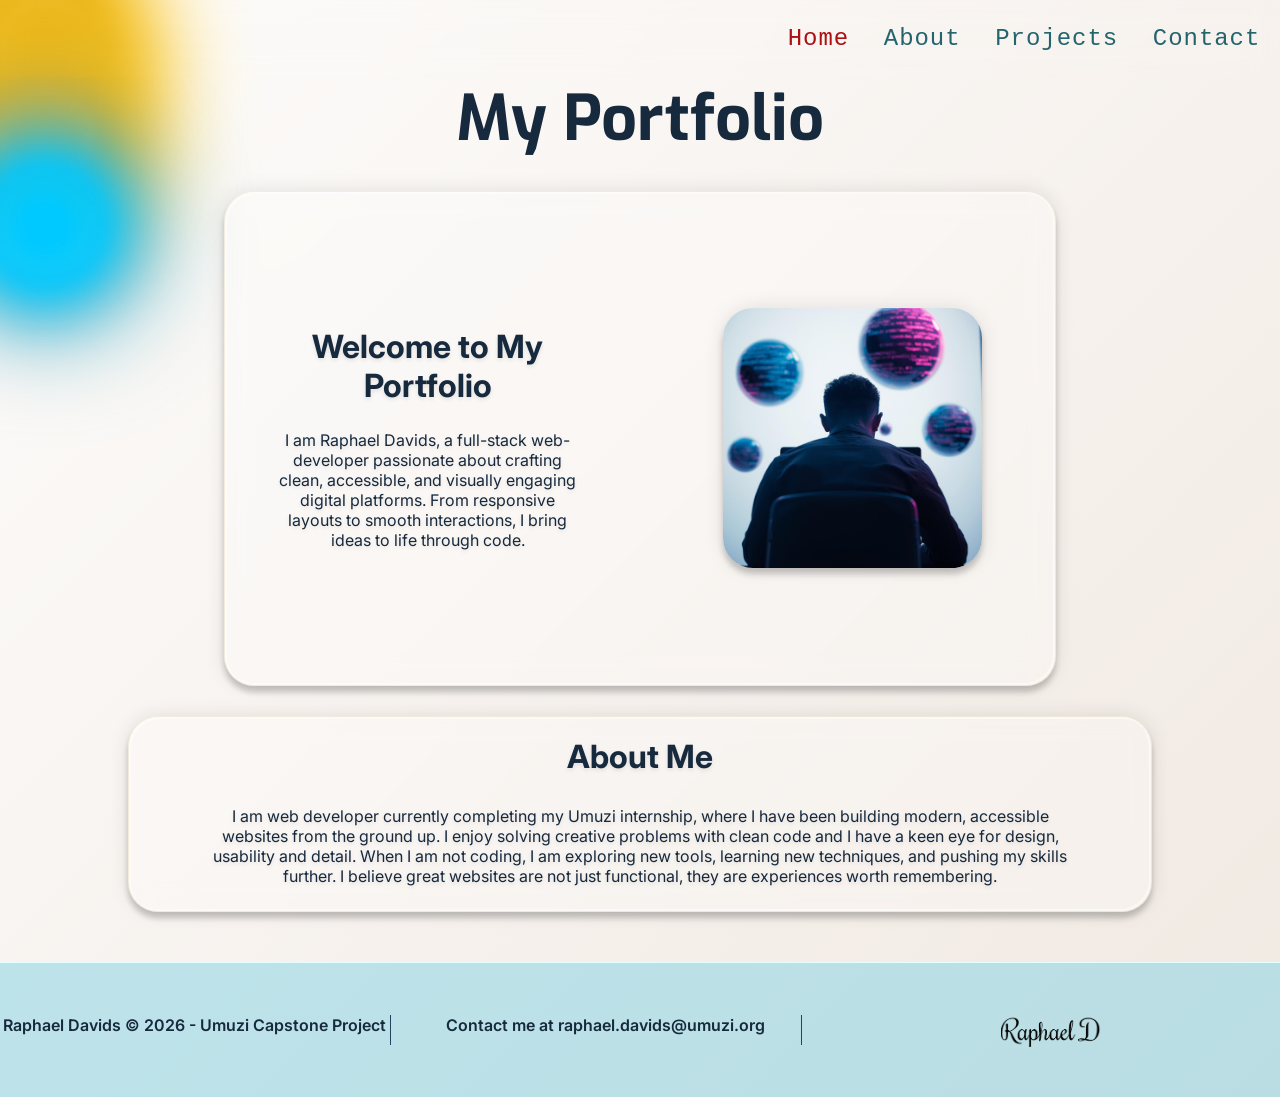
==== commit 5dcb9a3e: "Latest as of 2026/06/04" ====
--- a/index.html
+++ b/index.html
@@ -26,6 +26,8 @@
     <link rel="stylesheet" href="css/styles.css" />
   </head>
   <body>
+    <a href="#main-content" class="skip-link">Skip to main content</a>
+
     <!-- These divs are used only for background animation styling of orbs, only three are used to keep inline with the assignment requirements  -->
     <div class="orb-container" aria-hidden="true">
       <div class="orb" aria-hidden="true"></div>
@@ -34,7 +36,7 @@
     </div>
     <header>
       <nav aria-label="Main navigation">
-        <ul >
+        <ul>
           <li>
             <a href="./index.html" class="active" aria-current="page">Home</a>
           </li>
@@ -45,7 +47,7 @@
       </nav>
       <h1>My Portfolio</h1>
     </header>
-    <main>
+    <main id="main-content">
       <section class="hero glass">
         <h2>Welcome to My Portfolio</h2>
         <p>
--- a/css/styles.css
+++ b/css/styles.css
@@ -13,13 +13,14 @@
 
 :root {
   --color-bg: #e2fefe;
-  --color-bg-linear: linear-gradient(135deg, #fdfcfb 0%, #e2d1c3 100%);
+  --color-bg-linear: linear-gradient(135deg, #fdfcfb 0%, #f1e9e2 100%);
 
   --color-surface: #defcfc;
   --color-surface-alt: #79d1e2;
   --color-border: #22455f;
   --color-text: #16293d;
   --color-text-light: #9a9590;
+  --color-link-active: #ad1010;
   --color-accent: #4eb6af;
   --color-accent-dark: #23646d;
   --color-white: #f5f2eb;
@@ -66,6 +67,21 @@
   min-height: 100vh;
   min-width: 300px;
 }
+
+/* Added a skip to content link and this is the styling to keep it out of sight unless tabbed into it so that it will appear for better accessibility  */
+
+.skip-link {
+  position: absolute;
+  top: -100%;
+  left: 0;
+  padding: 8px 16px;
+  z-index: 999;
+}
+
+.skip-link:focus {
+  top: 0;
+}
+
 /* Using a container with position fixed so that the orbs can move across the entire screen width and height and also overflow: hidden is used to prevent the orbs going off the screen and making the page extend further than what is intended. */
 .orb-container {
   position: fixed;
@@ -275,7 +291,7 @@
     display: inline-block;
     color: var(--color-accent-dark);
     border-radius: 15px;
-    transition: all 250ms ease-in-out;
+    transition: all 225ms ease-in-out;
     padding: 10px 15px;
     letter-spacing: 0.04em;
     font-family: var(--font-mono);
@@ -283,7 +299,7 @@
 
   nav ul a:hover {
     color: var(--color-white);
-    background-color: var(--color-surface-alt);
+    background-color: #318083;
   }
 
   nav ul a:active {
@@ -297,7 +313,7 @@
   }
 
   .active {
-    color: var(--color-accent);
+    color: var(--color-link-active);
   }
 
   h1 {
@@ -516,6 +532,11 @@
     border-radius: 30px;
   }
 
+  caption {
+    font-size: 2.2rem;
+    font-weight: bold;
+  }
+
   tr {
     display: flex;
     flex-wrap: wrap;
@@ -543,7 +564,7 @@
       inset 4px 4px 8px rgba(26, 35, 50, 0.06),
       inset -4px -4px 8px rgba(255, 255, 255, 0.9);
     padding: 10px;
-    transition: all ease-in-out 250ms;
+    transition: all ease-in-out 175ms;
   }
 
   .table-card:hover {
@@ -551,7 +572,7 @@
     fill: #12fff7;
     box-shadow:
       inset -4px -4px 12px rgba(26, 35, 50, 0.06),
-      inset 1px 1px 8px rgba(122, 244, 255, 0.9),
+      inset 1px 1px 8px rgb(28, 123, 125),
       inset 4px 4px 12px rgba(255, 255, 255, 0.9),
       inset -4px -4px 8px rgba(122, 244, 255, 0.9);
   }
@@ -628,7 +649,7 @@
 
   .about-main img {
     grid-column: 2/3;
-    grid-row: 1/7;
+    grid-row: 1/6;
     width: 75%;
     max-height: 90%;
     justify-self: center;
@@ -651,6 +672,7 @@
 
 .project-card {
   display: flex;
+  position: relative;
   flex-direction: column;
   padding: 20px;
   border-radius: 20px;
@@ -672,7 +694,7 @@
 .project-card h2 {
   font-size: 1.8rem;
   padding-bottom: 20px;
-  transition: all 250ms ease-in-out;
+  transition: all 200ms ease-in-out;
 }
 
 .project-card .hovered {
@@ -680,7 +702,7 @@
   left: 20px;
   opacity: 0;
   visibility: hidden;
-  transition: all 450ms ease-in-out;
+  transition: all 350ms ease-in-out;
 }
 /* Position absolute used so that the .hovered element can occupy the same space in the document flow as .static for the transition effect */
 
@@ -699,16 +721,20 @@
   visibility: hidden;
 }
 
+.project-card figure {
+  height: 100%;
+  width: 100%;
+}
+
 .project-card img {
-  width: 105%;
-  height: 50%;
-  object-fit: fill;
-  align-self: center;
+  width: 100%;
+  height: 60%;
   border-radius: 5px;
   box-shadow: var(--glass-shadow);
-}
-
-.project-card p {
+  margin: 0 auto;
+}
+
+.project-card figcaption {
   text-align: center;
   margin-top: 40px;
   text-wrap: wrap;
@@ -754,7 +780,7 @@
     align-self: center;
     justify-self: center;
     grid-column: 1/2;
-    grid-row: 2/2;
+    grid-row: 2/3;
   }
 
   .contact img {
@@ -821,11 +847,11 @@
     box-shadow:
       inset 4px 4px 6px rgba(26, 35, 50, 0.06),
       inset -4px -4px 6px rgba(255, 255, 255, 0.9),
-      0 0 0 4px rgba(2, 239, 243, 0.2);
+      0 0 0 2px rgb(28, 123, 125);
   }
 
   .contact button {
-    margin: 20px 0;
+    margin: 10px 0 20px;
     background: linear-gradient(
       145deg,
       var(--color-accent-dark),
@@ -911,7 +937,7 @@
   }
 
   address li:hover svg {
-    fill: var(--color-accent);
+    fill: #318083;
   }
 
   address li:active {
@@ -993,7 +1019,7 @@
 footer {
   width: 100%;
   margin-top: 40px;
-  height: 15vh;
+  min-height: 15vh;
   background-color: #79d0e275;
   border-top: 1px solid var(--color-bg);
   display: flex;
@@ -1005,7 +1031,6 @@
 
 footer p,
 footer a {
-  width: 20%;
   font-weight: 600;
   text-align: center;
   vertical-align: middle;
@@ -1016,7 +1041,7 @@
 }
 
 footer a:hover {
-  color: var(--color-accent-dark);
+  color: #ad1010;
   text-decoration: underline;
 }
 
